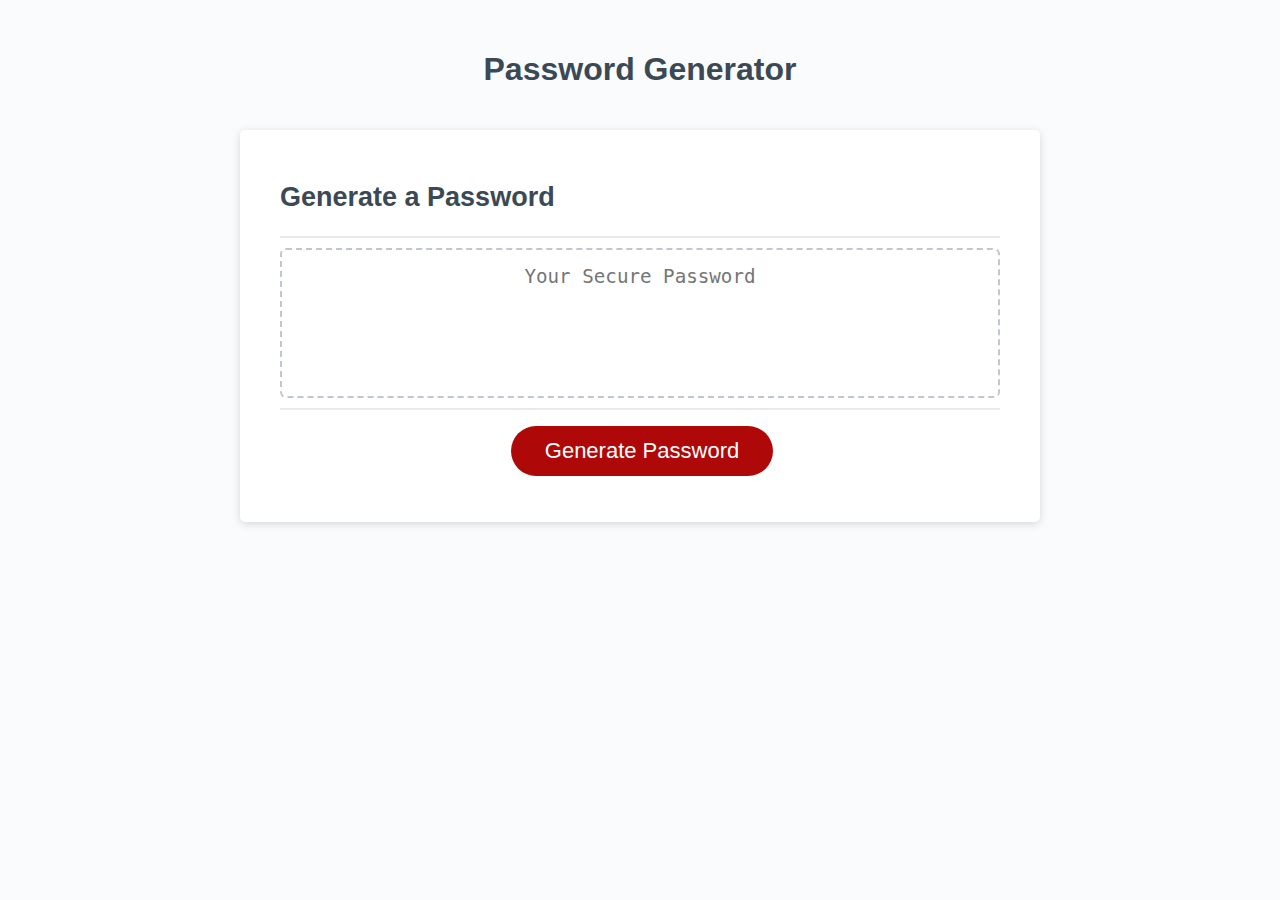
==== index.html @ eaf5ea29 "second commit" ====
<!DOCTYPE html>
<html lang="en">
  <head>
    <meta charset="UTF-8" />
    <meta name="viewport" content="width=device-width, initial-scale=1.0" />
    <meta http-equiv="X-UA-Compatible" content="ie=edge" />
    <title>Password Generator</title>
    <link rel="stylesheet" href="style.css" />
  </head>
  <body>
    <div class="wrapper">
      <header>
        <h1>Password Generator</h1>
      </header>
      <div class="card">
        <div class="card-header">
          <h2>Generate a Password</h2>
        </div>
        <div class="card-body">
          <textarea
            readonly
            id="password"
            placeholder="Your Secure Password"
            aria-label="Generated Password"
          ></textarea>
        </div>
        <div class="card-footer">
          <button id="generate" class="btn">Generate Password</button>
        </div>
      </div>
    </div>
    <script src="script.js"></script>
  </body>
</html>
---- style.css ----
*,
*::before,
*::after {
  box-sizing: border-box;
}

html,
body,
.wrapper {
  height: 100%;
  margin: 0;
  padding: 0;
}

body {
  font-family: sans-serif;
  background-color: #f9fbfd;
}

.wrapper {
  padding-top: 30px;
  padding-left: 20px;
  padding-right: 20px;
}

header {
  text-align: center;
  padding: 20px;
  padding-top: 0px;
  color: hsl(206, 17%, 28%);
}

.card {
  background-color: hsl(0, 0%, 100%);
  border-radius: 5px;
  border-width: 1px;
  box-shadow: rgba(0, 0, 0, 0.15) 0px 2px 8px 0px;
  color: hsl(206, 17%, 28%);
  font-size: 18px;
  margin: 0 auto;
  max-width: 800px;
  padding: 30px 40px;
}

.card-header::after {
  content: " ";
  display: block;
  width: 100%;
  background: #e7e9eb;
  height: 2px;
}

.card-body {
  min-height: 100px;
}

.card-footer {
  text-align: center;
}

.card-footer::before {
  content: " ";
  display: block;
  width: 100%;
  background: #e7e9eb;
  height: 2px;
}

.card-footer::after {
  content: " ";
  display: block;
  clear: both;
}

.btn {
  border: none;
  background-color: hsl(360, 91%, 36%);
  border-radius: 25px;
  box-shadow: rgba(0, 0, 0, 0.1) 0px 1px 6px 0px rgba(0, 0, 0, 0.2) 0px 1px 1px
    0px;
  color: hsl(0, 0%, 100%);
  display: inline-block;
  font-size: 22px;
  line-height: 22px;
  margin: 16px 16px 16px 20px;
  padding: 14px 34px;
  text-align: center;
  cursor: pointer;
}

button[disabled] {
  cursor: default;
  background: #c0c7cf;
}

.float-right {
  float: right;
}

#password {
  -webkit-appearance: none;
  -moz-appearance: none;
  appearance: none;
  border: none;
  display: block;
  width: 100%;
  padding-top: 15px;
  padding-left: 15px;
  padding-right: 15px;
  padding-bottom: 85px;
  font-size: 1.2rem;
  text-align: center;
  margin-top: 10px;
  margin-bottom: 10px;
  border: 2px dashed #c0c7cf;
  border-radius: 6px;
  resize: none;
  overflow: hidden;
}

@media (max-width: 690px) {
  .btn {
    font-size: 1rem;
    margin: 16px 0px 0px 0px;
    padding: 10px 15px;
  }

  #password {
    font-size: 1rem;
  }
}

@media (max-width: 500px) {
  .btn {
    font-size: 0.8rem;
  }
}
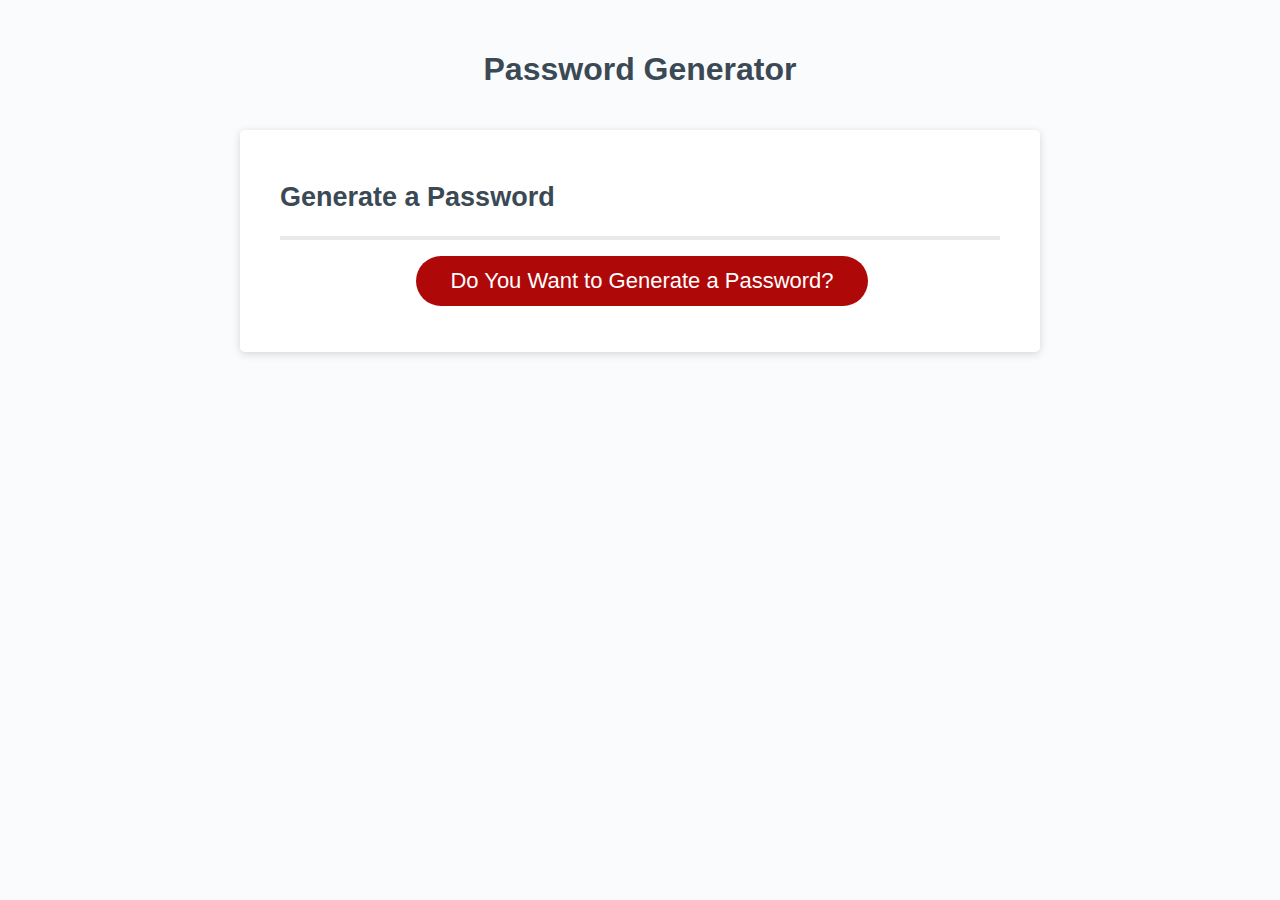
==== commit 7c210056: "working 2" ====
--- a/index.html
+++ b/index.html
@@ -16,7 +16,24 @@
         <div class="card-header">
           <h2>Generate a Password</h2>
         </div>
-        <div class="card-body">
+        <div class="inputs" id="inputs">
+            <label for="characterNumber">Number of Characters</label>
+            <input type="range" min="8" max="28" value="8" id="characterAmountRange">
+            <input type="number" min="8" max="28" value="8" id="characterAmountNumber">
+
+            <label for="upperCaseCharacters">Include Uppercase Characters?</label>
+            <input type="checkbox" id="upperCaseCharacters">
+
+
+            <label for="numbersCharacters">Include Number Characters?</label>
+            <input type="checkbox" id="numbersCharacters">
+
+
+            <label for="symbolsCharacters">Include Symbol Characters?</label>
+            <input type="checkbox" id="symbolsCharacters">
+
+        </div>
+        <div class="card-body" id="card-body">
           <textarea
             readonly
             id="password"
@@ -26,9 +43,10 @@
         </div>
         <div class="card-footer">
           <button id="generate" class="btn">Generate Password</button>
+          <button id="hideshow" class="btn">Do You Want to Generate a Password?</button>
         </div>
       </div>
     </div>
-    <script src="script.js"></script>
+    <script src="script2.js"></script>
   </body>
 </html>
--- a/style.css
+++ b/style.css
@@ -11,6 +11,19 @@
   margin: 0;
   padding: 0;
 }
+
+.inputs {
+display: none;
+}
+
+#card-body {
+  display:none;
+}
+
+#generate {
+  display:none;
+}
+
 
 body {
   font-family: sans-serif;
